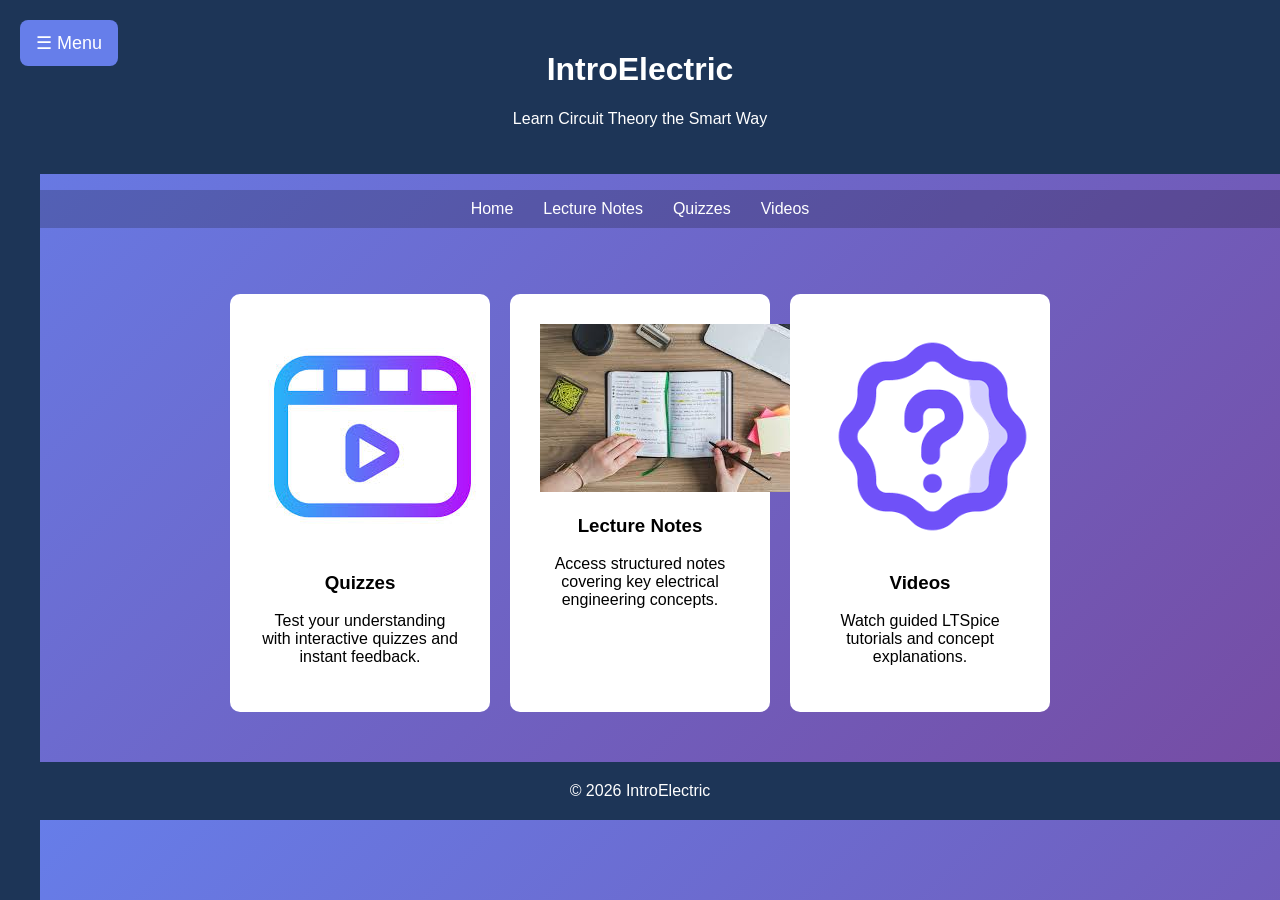
==== index.html @ 7945dc40 "Update image sources for feature cards in index.html" ====
<!DOCTYPE html>
<html>
<head>
    <title>IntroElectric</title>
    <link rel="stylesheet" href="style.css">
</head>

<body>

<!-- MENU BUTTON -->
<button class="menu-btn" onclick="toggleSidebar()">☰ Menu</button>

<!-- SIDEBAR -->
<div id="sidebar" class="sidebar">

    <h2>Course Content</h2>

    <h3>Week 1</h3>
    <a href="notes/ohms-law.html">Topic</a>
    <a href="videos/week1.html">Video</a>
    <a href="quizzes/fundamentals.html">Quiz</a>

    <h3>Week 2</h3>
    <a href="notes/kirchhoff.html">Topic</a>
    <a href="videos/week2.html">Video</a>
    <a href="quizzes/circuit-theorems.html">Quiz</a>

    <h3>Week 3</h3>
    <a href="notes/rlc.html">Topic</a>
    <a href="videos/week3.html">Video</a>
    <a href="quizzes/rlc.html">Quiz</a>

</div>

<header>
    <h1>IntroElectric</h1>
    <p>Learn Circuit Theory the Smart Way</p>
</header>

<nav>
    <ul>
        <li><a href="home.html">Home</a></li>
        <li><a href="lecture-notes.html">Lecture Notes</a></li>
        <li><a href="quizzes.html">Quizzes</a></li>
        <li><a href="video-library.html">Videos</a></li>
    </ul>
</nav>

<section class="features">

    <!-- QUIZ CARD -->
    <a href="quizzes.html" class="feature-card">
        <img src="images/quiz.jpg" alt="Quiz Image" class="feature-img">
        <h3>Quizzes</h3>
        <p>Test your understanding with interactive quizzes and instant feedback.</p>
    </a>

    <!-- LECTURE NOTES CARD -->
    <a href="lecture-notes.html" class="feature-card">
        <img src="images/notes.jpg" alt="Notes Image" class="feature-img">
        <h3>Lecture Notes</h3>
        <p>Access structured notes covering key electrical engineering concepts.</p>
    </a>

    <!-- VIDEO CARD -->
    <a href="video-library.html" class="feature-card">
        <img src="images/images.png" alt="Video Image" class="feature-img">
        <h3>Videos</h3>
        <p>Watch guided LTSpice tutorials and concept explanations.</p>
    </a>

</section>
<footer>
    © 2026 IntroElectric
</footer>

<script>
function toggleSidebar() {
    document.getElementById("sidebar").classList.toggle("active");
}
</script>

</body>
</html>
---- style.css ----
body {
    font-family: Arial, sans-serif;
    margin: 0;
    background: linear-gradient(135deg, #667eea, #764ba2);
    color: white;
    text-align: center;
}

header {
    background: #1d3557;
    padding: 30px;
}

nav ul {
    list-style: none;
    display: flex;
    justify-content: center;
    background: rgba(0,0,0,0.2);
    padding: 10px;
}

nav ul li {
    margin: 0 15px;
}

nav ul li a {
    color: white;
    text-decoration: none;
}

.features {
    display: flex;
    justify-content: center;
    gap: 20px;
    padding: 50px;
}

.feature-card {
    background: white;
    color: black;
    padding: 30px;
    border-radius: 10px;
    text-decoration: none;
    width: 200px;
}

.container {
    background: white;
    color: black;
    padding: 30px;
    margin: 30px auto;
    width: 80%;
    border-radius: 10px;
}

.quiz-list a {
    display: block;
    padding: 15px;
    background: #667eea;
    color: white;
    margin: 10px;
    text-decoration: none;
    border-radius: 5px;
}

footer {
    background: #1d3557;
    padding: 20px;
}
/* MENU BUTTON */
.menu-btn {
    position: fixed;
    top: 20px;
    left: 20px;
    background: #667eea;
    color: white;
    border: none;
    padding: 12px 16px;
    font-size: 18px;
    border-radius: 8px;
    cursor: pointer;
    z-index: 1000;
}

/* SIDEBAR */
.sidebar {
    position: fixed;
    left: -260px;
    top: 0;
    width: 260px;
    height: 100%;
    background: #1d3557;
    padding: 20px;
    transition: 0.3s;
    z-index: 999;
}

.sidebar.active {
    left: 0;
}

.sidebar h2 {
    color: white;
    margin-bottom: 15px;
}

.sidebar h3 {
    color: #ccc;
    margin-top: 15px;
}

.sidebar a {
    display: block;
    color: white;
    text-decoration: none;
    padding: 8px 0;
}

.sidebar a:hover {
    color: #667eea;
}
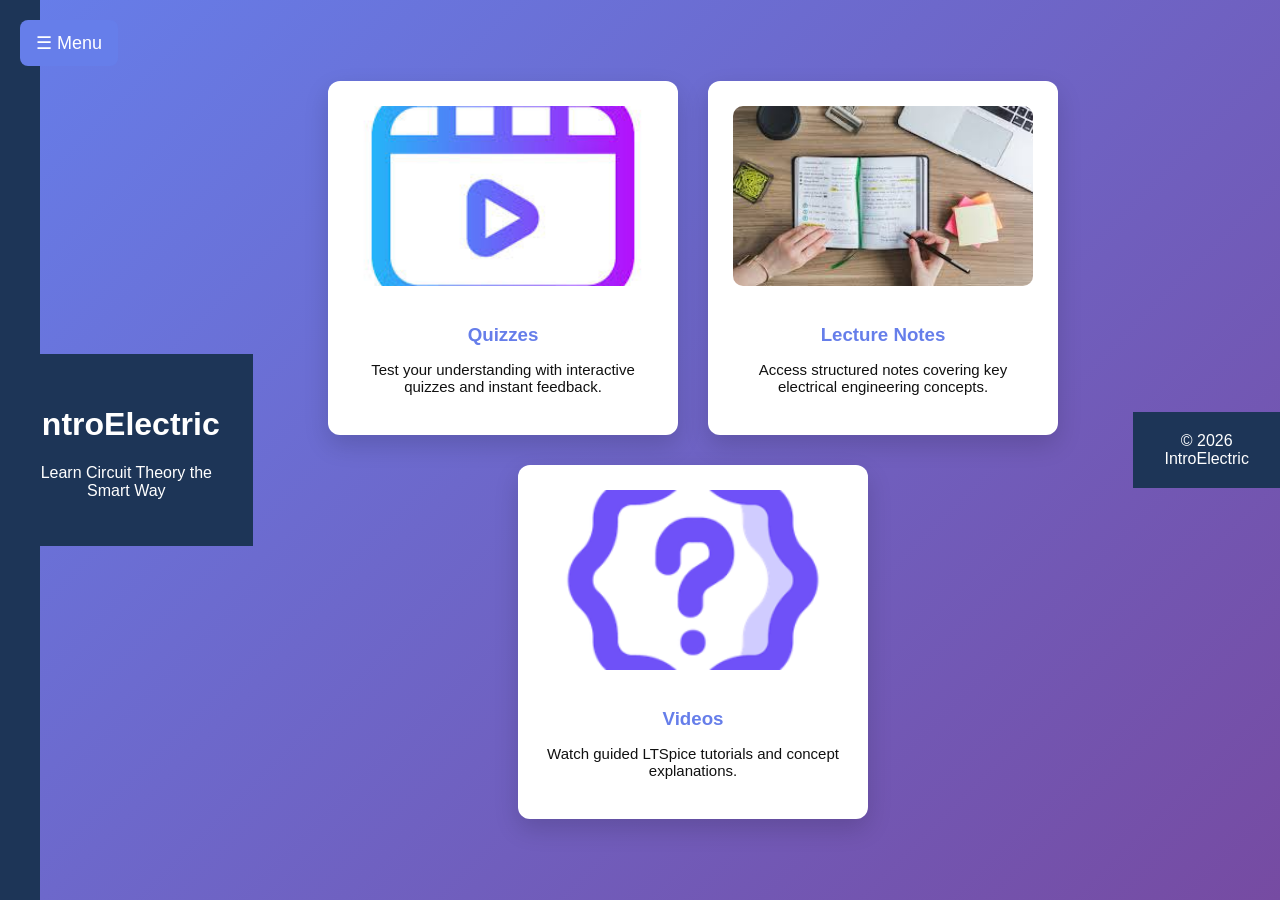
==== commit 0463fbb7: "Remove navigation menu from index.html Removed the navigation menu from the index.html file." ====
--- a/index.html
+++ b/index.html
@@ -37,14 +37,7 @@
     <p>Learn Circuit Theory the Smart Way</p>
 </header>
 
-<nav>
-    <ul>
-        <li><a href="home.html">Home</a></li>
-        <li><a href="lecture-notes.html">Lecture Notes</a></li>
-        <li><a href="quizzes.html">Quizzes</a></li>
-        <li><a href="video-library.html">Videos</a></li>
-    </ul>
-</nav>
+
 
 <section class="features">
 
--- a/style.css
+++ b/style.css
@@ -11,22 +11,45 @@
     padding: 30px;
 }
 
-nav ul {
-    list-style: none;
-    display: flex;
-    justify-content: center;
-    background: rgba(0,0,0,0.2);
-    padding: 10px;
+body {
+  background-color: #efeeee; /* The background must match the navbar color */
+  font-family: 'Poppins', sans-serif;
+  display: flex;
+  justify-content: center;
+  align-items: center;
+  height: 100vh;
 }
 
-nav ul li {
-    margin: 0 15px;
+.puffy-nav {
+  background-color: #efeeee;
+  padding: 20px 40px;
+  border-radius: 50px; /* Highly rounded corners for a "puffier" look */
+  /* This double shadow creates the 3D raised effect */
+  box-shadow: 9px 9px 16px rgb(163, 177, 198, 0.6), 
+             -9px -9px 16px rgba(255, 255, 255, 0.5);
 }
 
-nav ul li a {
-    color: white;
-    text-decoration: none;
+.puffy-nav ul {
+  display: flex;
+  list-style: none;
+  gap: 20px;
 }
+
+.puffy-nav a {
+  text-decoration: none;
+  color: #444;
+  padding: 10px 20px;
+  border-radius: 20px;
+  transition: all 0.3s ease;
+}
+
+/* Inset effect for the active link or on hover */
+.puffy-nav a.active, .puffy-nav a:hover {
+  box-shadow: inset 5px 5px 10px #cbced1, 
+              inset -5px -5px 10px #ffffff;
+  color: #6d5dfc; /* Subtle color change */
+}
+
 
 .features {
     display: flex;
@@ -43,7 +66,47 @@
     text-decoration: none;
     width: 200px;
 }
+.features {
+    display: flex;
+    justify-content: center;
+    gap: 30px;
+    padding: 60px 20px;
+    flex-wrap: wrap;
+}
 
+.feature-card {
+    background: white;
+    color: #111;
+    width: 300px;
+    padding: 25px;
+    border-radius: 12px;
+    text-align: center;
+    text-decoration: none;
+    box-shadow: 0 10px 25px rgba(0,0,0,0.15);
+    transition: 0.3s;
+}
+
+.feature-card:hover {
+    transform: translateY(-8px);
+    box-shadow: 0 20px 40px rgba(102,126,234,0.3);
+}
+
+.feature-img {
+    width: 100%;
+    height: 180px;
+    object-fit: cover;
+    border-radius: 10px;
+    margin-bottom: 15px;
+}
+
+.feature-card h3 {
+    margin-bottom: 10px;
+    color: #667eea;
+}
+
+.feature-card p {
+    font-size: 15px;
+}
 .container {
     background: white;
     color: black;
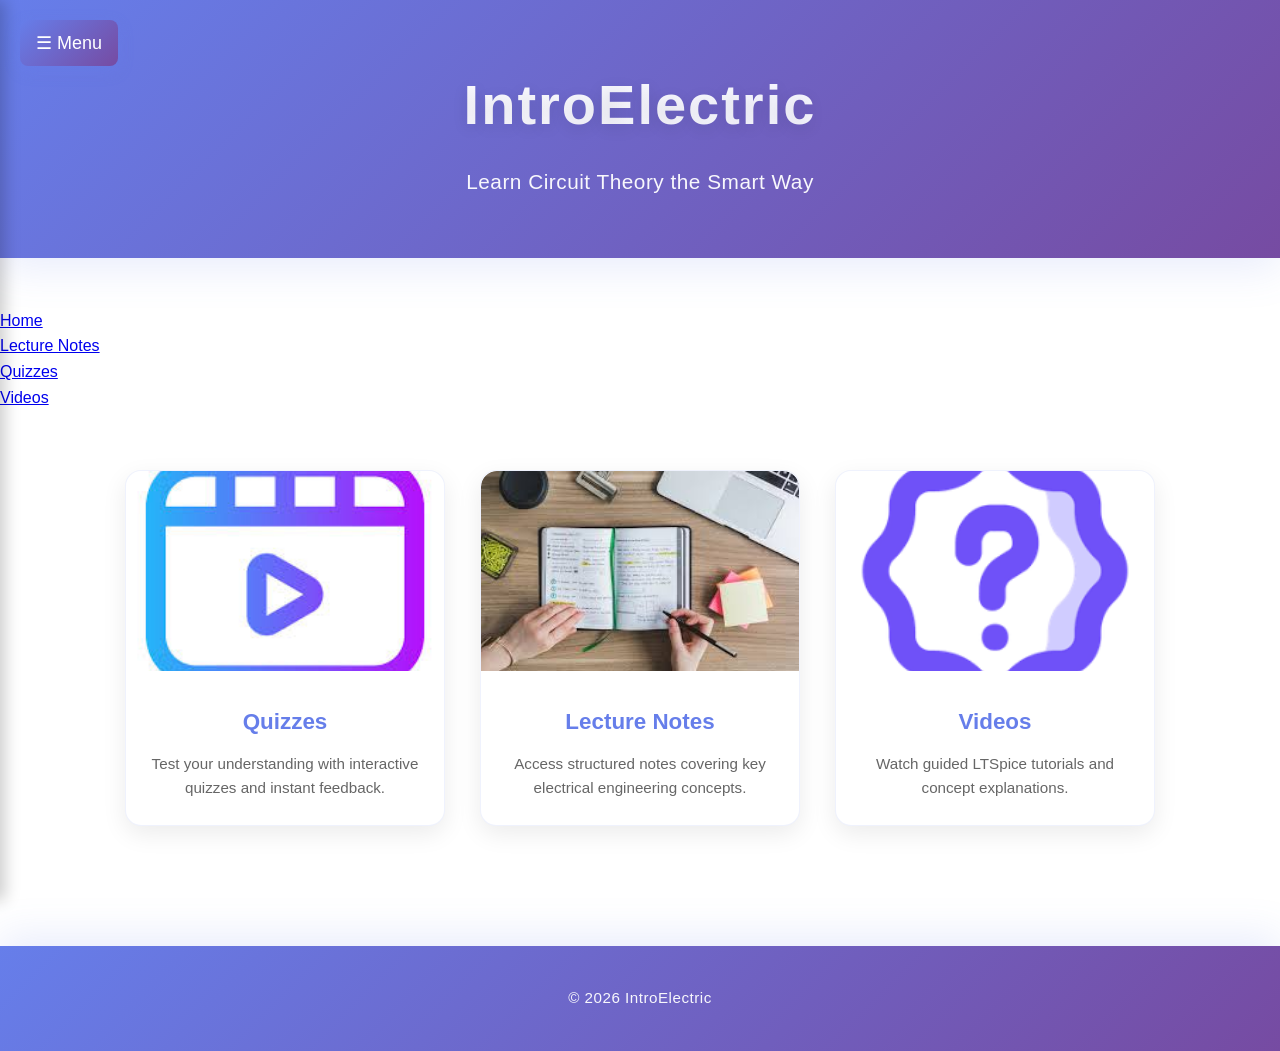
==== commit cc6dd30b: "Update index.html" ====
--- a/index.html
+++ b/index.html
@@ -37,7 +37,14 @@
     <p>Learn Circuit Theory the Smart Way</p>
 </header>
 
-
+<nav>
+    <ul>
+        <li><a href="home.html">Home</a></li>
+        <li><a href="lecture-notes.html">Lecture Notes</a></li>
+        <li><a href="quizzes.html">Quizzes</a></li>
+        <li><a href="video-library.html">Videos</a></li>
+    </ul>
+</nav>
 
 <section class="features">
 
--- a/style.css
+++ b/style.css
@@ -1,141 +1,51 @@
+* {
+    margin: 0;
+    padding: 0;
+    box-sizing: border-box;
+}
+
 body {
-    font-family: Arial, sans-serif;
+    font-family: 'Poppins', 'Segoe UI', Tahoma, Geneva, Verdana, sans-serif;
+    background-color: #ffffff;
+    color: #333;
+    line-height: 1.6;
+}
+
+/* HEADER & LOGO STYLING */
+header {
+    background: linear-gradient(135deg, #667eea 0%, #764ba2 100%);
+    padding: 60px 30px;
+    text-align: center;
+    box-shadow: 0 10px 40px rgba(102, 126, 234, 0.15);
+    margin-bottom: 50px;
+}
+
+header h1 {
+    font-size: 3.5em;
+    font-weight: 800;
+    background: linear-gradient(135deg, #ffffff, #f0f0ff);
+    -webkit-background-clip: text;
+    -webkit-text-fill-color: transparent;
+    background-clip: text;
+    letter-spacing: 2px;
+    margin-bottom: 15px;
+    text-shadow: 0 4px 15px rgba(0, 0, 0, 0.1);
+}
+
+header p {
+    font-size: 1.3em;
+    color: rgba(255, 255, 255, 0.95);
+    font-weight: 300;
+    letter-spacing: 0.5px;
     margin: 0;
-    background: linear-gradient(135deg, #667eea, #764ba2);
-    color: white;
-    text-align: center;
-}
-
-header {
-    background: #1d3557;
-    padding: 30px;
-}
-
-body {
-  background-color: #efeeee; /* The background must match the navbar color */
-  font-family: 'Poppins', sans-serif;
-  display: flex;
-  justify-content: center;
-  align-items: center;
-  height: 100vh;
-}
-
-.puffy-nav {
-  background-color: #efeeee;
-  padding: 20px 40px;
-  border-radius: 50px; /* Highly rounded corners for a "puffier" look */
-  /* This double shadow creates the 3D raised effect */
-  box-shadow: 9px 9px 16px rgb(163, 177, 198, 0.6), 
-             -9px -9px 16px rgba(255, 255, 255, 0.5);
-}
-
-.puffy-nav ul {
-  display: flex;
-  list-style: none;
-  gap: 20px;
-}
-
-.puffy-nav a {
-  text-decoration: none;
-  color: #444;
-  padding: 10px 20px;
-  border-radius: 20px;
-  transition: all 0.3s ease;
-}
-
-/* Inset effect for the active link or on hover */
-.puffy-nav a.active, .puffy-nav a:hover {
-  box-shadow: inset 5px 5px 10px #cbced1, 
-              inset -5px -5px 10px #ffffff;
-  color: #6d5dfc; /* Subtle color change */
-}
-
-
-.features {
-    display: flex;
-    justify-content: center;
-    gap: 20px;
-    padding: 50px;
-}
-
-.feature-card {
-    background: white;
-    color: black;
-    padding: 30px;
-    border-radius: 10px;
-    text-decoration: none;
-    width: 200px;
-}
-.features {
-    display: flex;
-    justify-content: center;
-    gap: 30px;
-    padding: 60px 20px;
-    flex-wrap: wrap;
-}
-
-.feature-card {
-    background: white;
-    color: #111;
-    width: 300px;
-    padding: 25px;
-    border-radius: 12px;
-    text-align: center;
-    text-decoration: none;
-    box-shadow: 0 10px 25px rgba(0,0,0,0.15);
-    transition: 0.3s;
-}
-
-.feature-card:hover {
-    transform: translateY(-8px);
-    box-shadow: 0 20px 40px rgba(102,126,234,0.3);
-}
-
-.feature-img {
-    width: 100%;
-    height: 180px;
-    object-fit: cover;
-    border-radius: 10px;
-    margin-bottom: 15px;
-}
-
-.feature-card h3 {
-    margin-bottom: 10px;
-    color: #667eea;
-}
-
-.feature-card p {
-    font-size: 15px;
-}
-.container {
-    background: white;
-    color: black;
-    padding: 30px;
-    margin: 30px auto;
-    width: 80%;
-    border-radius: 10px;
-}
-
-.quiz-list a {
-    display: block;
-    padding: 15px;
-    background: #667eea;
-    color: white;
-    margin: 10px;
-    text-decoration: none;
-    border-radius: 5px;
-}
-
-footer {
-    background: #1d3557;
-    padding: 20px;
-}
+}
+
 /* MENU BUTTON */
 .menu-btn {
     position: fixed;
     top: 20px;
     left: 20px;
-    background: #667eea;
+    background: linear-gradient(135deg, #667eea, #764ba2);
     color: white;
     border: none;
     padding: 12px 16px;
@@ -143,6 +53,13 @@
     border-radius: 8px;
     cursor: pointer;
     z-index: 1000;
+    box-shadow: 0 5px 15px rgba(102, 126, 234, 0.3);
+    transition: all 0.3s ease;
+}
+
+.menu-btn:hover {
+    transform: translateY(-2px);
+    box-shadow: 0 8px 20px rgba(102, 126, 234, 0.4);
 }
 
 /* SIDEBAR */
@@ -152,10 +69,12 @@
     top: 0;
     width: 260px;
     height: 100%;
-    background: #1d3557;
+    background: linear-gradient(180deg, #1d3557 0%, #0f1f2e 100%);
     padding: 20px;
-    transition: 0.3s;
+    transition: 0.3s ease;
     z-index: 999;
+    box-shadow: 5px 0 15px rgba(0, 0, 0, 0.2);
+    overflow-y: auto;
 }
 
 .sidebar.active {
@@ -164,21 +83,243 @@
 
 .sidebar h2 {
     color: white;
-    margin-bottom: 15px;
+    margin-bottom: 25px;
+    font-size: 1.3em;
+    border-bottom: 2px solid #667eea;
+    padding-bottom: 12px;
 }
 
 .sidebar h3 {
-    color: #ccc;
-    margin-top: 15px;
+    color: #667eea;
+    margin-top: 20px;
+    margin-bottom: 12px;
+    font-size: 0.95em;
 }
 
 .sidebar a {
     display: block;
-    color: white;
+    color: rgba(255, 255, 255, 0.8);
     text-decoration: none;
-    padding: 8px 0;
+    padding: 10px 0;
+    transition: all 0.3s ease;
+    margin-left: 8px;
 }
 
 .sidebar a:hover {
     color: #667eea;
-}
+    padding-left: 10px;
+}
+
+/* FEATURES SECTION */
+.features {
+    display: flex;
+    justify-content: center;
+    gap: 35px;
+    padding: 60px 20px;
+    flex-wrap: nowrap;
+    max-width: 1400px;
+    margin: 0 auto;
+}
+
+/* FEATURE CARDS - ENHANCED */
+.feature-card {
+    background: white;
+    color: #333;
+    width: 320px;
+    padding: 0;
+    border-radius: 16px;
+    text-align: center;
+    text-decoration: none;
+    overflow: hidden;
+    box-shadow: 0 8px 25px rgba(0, 0, 0, 0.08);
+    transition: all 0.35s cubic-bezier(0.4, 0, 0.2, 1);
+    position: relative;
+    border: 1px solid rgba(102, 126, 234, 0.1);
+    flex-shrink: 0;
+}
+
+.feature-card::before {
+    content: '';
+    position: absolute;
+    top: 0;
+    left: 0;
+    right: 0;
+    height: 4px;
+    background: linear-gradient(90deg, #667eea, #764ba2);
+    transform: scaleX(0);
+    transform-origin: left;
+    transition: transform 0.3s ease;
+    z-index: 1;
+}
+
+.feature-card:hover {
+    transform: translateY(-12px);
+    box-shadow: 0 20px 50px rgba(102, 126, 234, 0.25);
+}
+
+.feature-card:hover::before {
+    transform: scaleX(1);
+}
+
+.feature-img {
+    width: 100%;
+    height: 200px;
+    object-fit: cover;
+    border-radius: 16px 16px 0 0;
+    transition: transform 0.4s ease;
+}
+
+.feature-card:hover .feature-img {
+    transform: scale(1.05);
+}
+
+.feature-card h3 {
+    margin: 25px 0 12px 0;
+    color: #667eea;
+    font-size: 1.4em;
+    font-weight: 700;
+    padding: 0 20px;
+}
+
+.feature-card p {
+    font-size: 0.95em;
+    color: #666;
+    padding: 0 20px 25px 20px;
+    line-height: 1.6;
+}
+
+/* FOOTER */
+footer {
+    background: linear-gradient(135deg, #667eea 0%, #764ba2 100%);
+    padding: 40px 30px;
+    text-align: center;
+    color: rgba(255, 255, 255, 0.95);
+    margin-top: 60px;
+    box-shadow: 0 -10px 40px rgba(102, 126, 234, 0.15);
+    font-size: 0.95em;
+    font-weight: 500;
+    letter-spacing: 0.5px;
+}
+
+/* PUFFY NAV (if needed for other pages) */
+.puffy-nav {
+    background-color: #f5f5f5;
+    padding: 20px 40px;
+    border-radius: 50px;
+    box-shadow: 0 8px 25px rgba(0, 0, 0, 0.1);
+}
+
+.puffy-nav ul {
+    display: flex;
+    list-style: none;
+    gap: 20px;
+}
+
+.puffy-nav a {
+    text-decoration: none;
+    color: #444;
+    padding: 12px 24px;
+    border-radius: 25px;
+    transition: all 0.3s ease;
+    font-weight: 500;
+}
+
+.puffy-nav a.active,
+.puffy-nav a:hover {
+    background: linear-gradient(135deg, #667eea, #764ba2);
+    color: white;
+    box-shadow: 0 5px 15px rgba(102, 126, 234, 0.3);
+}
+
+/* CONTAINER (for other pages) */
+.container {
+    background: white;
+    color: #333;
+    padding: 40px;
+    margin: 30px auto;
+    width: 90%;
+    max-width: 1000px;
+    border-radius: 16px;
+    box-shadow: 0 8px 25px rgba(0, 0, 0, 0.08);
+}
+
+.quiz-list a {
+    display: block;
+    padding: 18px;
+    background: linear-gradient(135deg, #667eea, #764ba2);
+    color: white;
+    margin: 15px 0;
+    text-decoration: none;
+    border-radius: 10px;
+    transition: all 0.3s ease;
+    font-weight: 500;
+}
+
+.quiz-list a:hover {
+    transform: translateX(10px);
+    box-shadow: 0 8px 20px rgba(102, 126, 234, 0.3);
+}
+
+/* RESPONSIVE DESIGN */
+@media (max-width: 768px) {
+    header h1 {
+        font-size: 2.5em;
+    }
+
+    header p {
+        font-size: 1.1em;
+    }
+
+    .features {
+        gap: 25px;
+        padding: 40px 15px;
+        flex-wrap: wrap;
+    }
+
+    .feature-card {
+        width: 100%;
+        max-width: 350px;
+    }
+
+    .container {
+        width: 95%;
+        padding: 25px;
+    }
+}
+
+@media (max-width: 480px) {
+    header {
+        padding: 40px 20px;
+        margin-bottom: 30px;
+    }
+
+    header h1 {
+        font-size: 2em;
+        letter-spacing: 1px;
+    }
+
+    header p {
+        font-size: 1em;
+    }
+
+    .features {
+        gap: 20px;
+        padding: 30px 15px;
+        flex-wrap: wrap;
+    }
+
+    .feature-card {
+        width: 100%;
+        padding: 0;
+    }
+
+    .feature-card h3 {
+        font-size: 1.2em;
+        margin: 20px 0 10px 0;
+    }
+
+    .feature-card p {
+        font-size: 0.9em;
+        padding: 0 15px 20px 15px;
+    }
+}
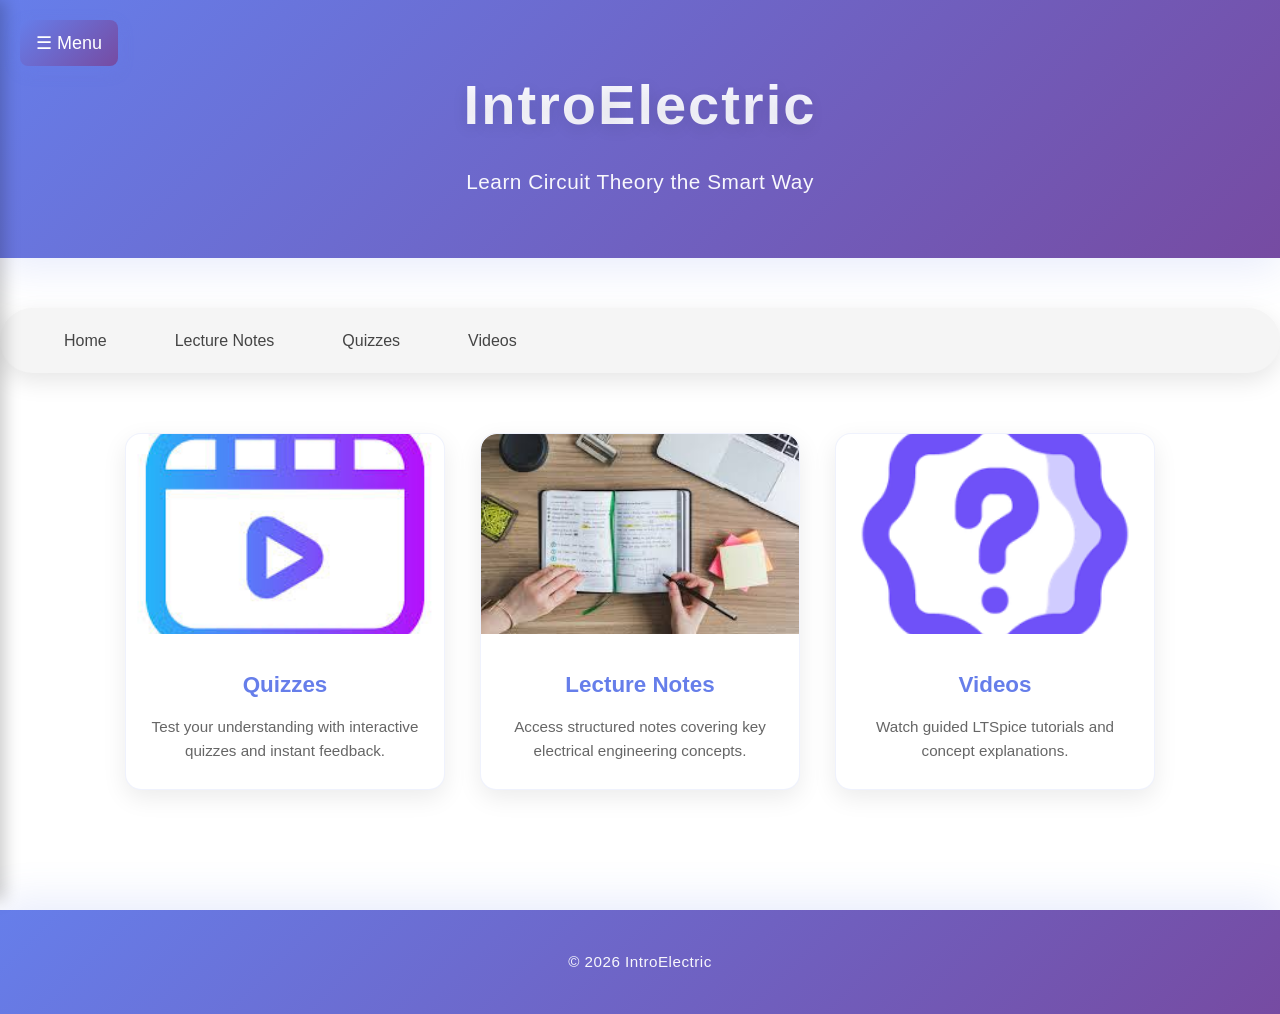
==== commit a89bb8ed: "Style navigation bar with puffy-nav class to match website design" ====
--- a/index.html
+++ b/index.html
@@ -37,7 +37,7 @@
     <p>Learn Circuit Theory the Smart Way</p>
 </header>
 
-<nav>
+<nav class="puffy-nav">
     <ul>
         <li><a href="home.html">Home</a></li>
         <li><a href="lecture-notes.html">Lecture Notes</a></li>
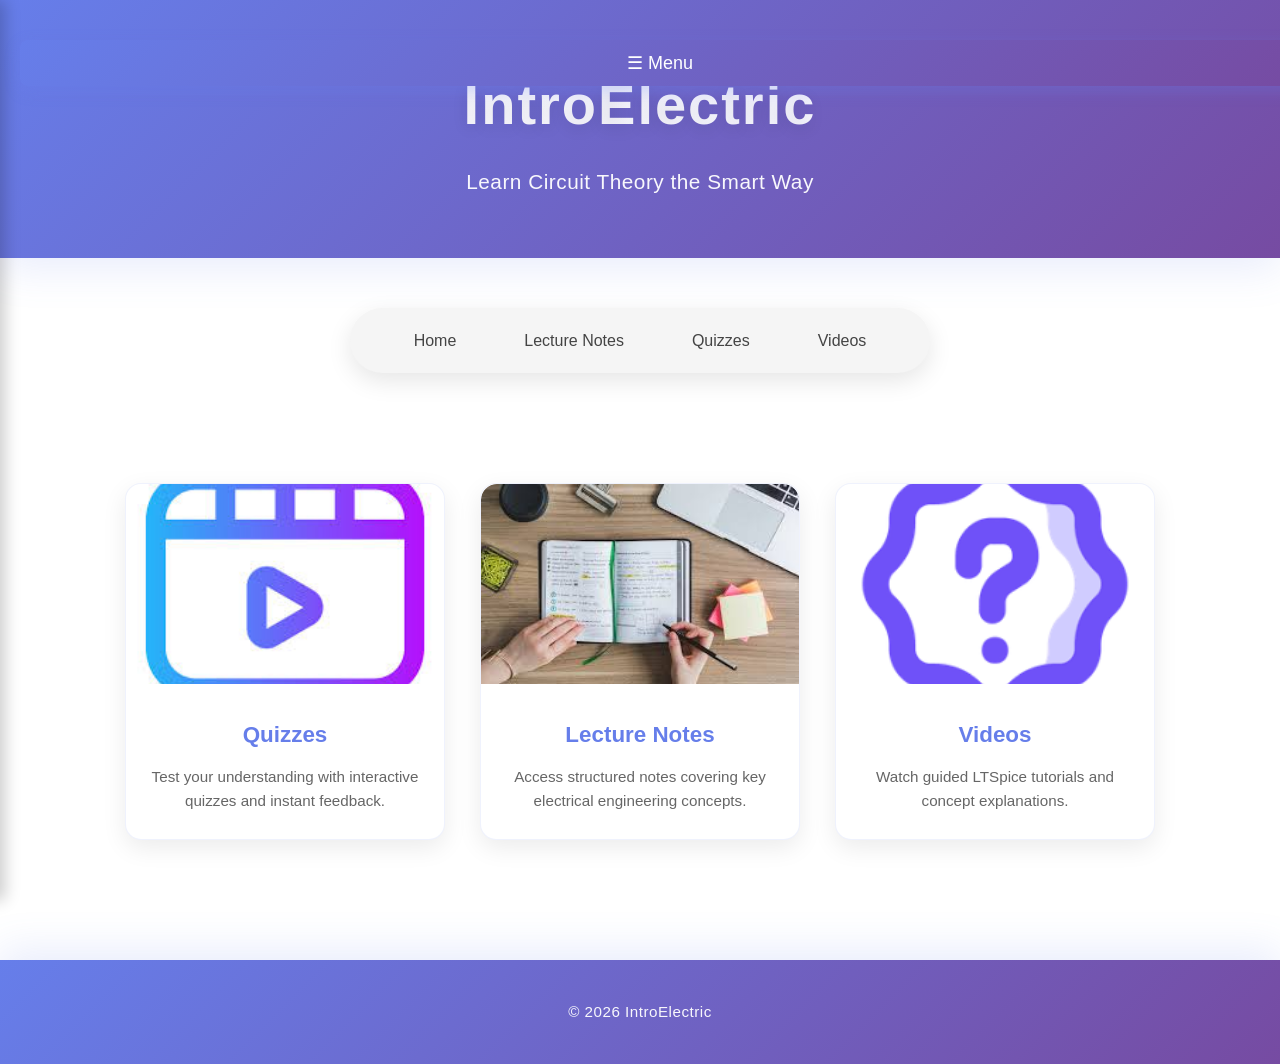
==== commit d759d21b: "Update index.html" ====
--- a/index.html
+++ b/index.html
@@ -15,20 +15,20 @@
 
     <h2>Course Content</h2>
 
-    <h3>Week 1</h3>
+    <h3>introduction To Ltspice</h3>
+    <a href="notes/introduction-to-ltspice.html"> Topic</a>
+    <a href="videos/introduction-to-ltspice.html">Video</a>
+    <a href="quizzes/introduction-to-ltspice.html">Quiz</a>
+
+    <h3>Ohm's Law</h3>
     <a href="notes/ohms-law.html">Topic</a>
-    <a href="videos/week1.html">Video</a>
-    <a href="quizzes/fundamentals.html">Quiz</a>
+    <a href="videos/ohms-law.html">Video</a>
+    <a href="quizzes/ohms-law.html">Quiz</a>
 
-    <h3>Week 2</h3>
-    <a href="notes/kirchhoff.html">Topic</a>
-    <a href="videos/week2.html">Video</a>
-    <a href="quizzes/circuit-theorems.html">Quiz</a>
-
-    <h3>Week 3</h3>
-    <a href="notes/rlc.html">Topic</a>
-    <a href="videos/week3.html">Video</a>
-    <a href="quizzes/rlc.html">Quiz</a>
+    <h3>Kirchhof's Law</h3>
+    <a href="notes/kirchhoffs-laws.html">Topic</a>
+    <a href="videos/kirchhoffs-law.html">Video</a>
+    <a href="quizzes/kirchhoffs-law.html">Quiz</a>
 
 </div>
 
@@ -39,7 +39,7 @@
 
 <nav class="puffy-nav">
     <ul>
-        <li><a href="home.html">Home</a></li>
+        <li><a href="index.html">Home</a></li>
         <li><a href="lecture-notes.html">Lecture Notes</a></li>
         <li><a href="quizzes.html">Quizzes</a></li>
         <li><a href="video-library.html">Videos</a></li>
--- a/style.css
+++ b/style.css
@@ -201,18 +201,26 @@
     letter-spacing: 0.5px;
 }
 
-/* PUFFY NAV (if needed for other pages) */
+/* PUFFY NAV - CENTERED */
 .puffy-nav {
     background-color: #f5f5f5;
     padding: 20px 40px;
     border-radius: 50px;
     box-shadow: 0 8px 25px rgba(0, 0, 0, 0.1);
+    display: flex;
+    justify-content: center;
+    margin: 0 auto 50px;
+    max-width: fit-content;
+    margin-left: auto;
+    margin-right: auto;
 }
 
 .puffy-nav ul {
     display: flex;
     list-style: none;
     gap: 20px;
+    flex-wrap: wrap;
+    justify-content: center;
 }
 
 .puffy-nav a {
@@ -253,6 +261,7 @@
     border-radius: 10px;
     transition: all 0.3s ease;
     font-weight: 500;
+    text-align: center;
 }
 
 .quiz-list a:hover {
@@ -285,6 +294,19 @@
         width: 95%;
         padding: 25px;
     }
+
+    .puffy-nav {
+        padding: 15px 20px;
+    }
+
+    .puffy-nav ul {
+        gap: 10px;
+    }
+
+    .puffy-nav a {
+        padding: 10px 16px;
+        font-size: 0.9em;
+    }
 }
 
 @media (max-width: 480px) {
@@ -322,4 +344,104 @@
         font-size: 0.9em;
         padding: 0 15px 20px 15px;
     }
-}
+
+    .puffy-nav {
+        padding: 12px 15px;
+    }
+
+    .puffy-nav ul {
+        gap: 8px;
+    }
+
+    .puffy-nav a {
+        padding: 8px 12px;
+        font-size: 0.85em;
+    }
+}
+/* ========== QUIZ PAGE DESIGN ========== */
+
+/* Question box (white card like your site) */
+.question {
+    background: white;
+    padding: 20px;
+    margin-bottom: 20px;
+    border-radius: 12px;
+    box-shadow: 0 8px 20px rgba(0,0,0,0.08);
+    text-align: left;
+    transition: 0.3s;
+}
+
+.question:hover {
+    transform: translateY(-3px);
+}
+
+/* Question text */
+.question p {
+    font-weight: 600;
+    margin-bottom: 12px;
+    color: #333;
+}
+
+/* Answer options */
+.question label {
+    display: block;
+    margin: 8px 0;
+    cursor: pointer;
+    padding: 6px;
+    border-radius: 6px;
+    transition: 0.2s;
+}
+
+.question label:hover {
+    background: rgba(102,126,234,0.1);
+}
+
+/* CORRECT ANSWER BOX (GREEN TRANSPARENT) */
+.answer-correct {
+    background: rgba(40, 167, 69, 0.15);
+    border-left: 4px solid #28a745;
+    padding: 10px;
+    border-radius: 8px;
+    margin-top: 10px;
+    color: #155724;
+}
+
+/* WRONG ANSWER BOX (RED TRANSPARENT) */
+.answer-wrong {
+    background: rgba(220, 53, 69, 0.15);
+    border-left: 4px solid #dc3545;
+    padding: 10px;
+    border-radius: 8px;
+    margin-top: 10px;
+    color: #721c24;
+}
+
+/* RESULT BOX */
+#result {
+    margin-top: 25px;
+    padding: 20px;
+    border-radius: 12px;
+    font-weight: bold;
+    background: linear-gradient(135deg, #667eea, #764ba2);
+    color: white;
+    text-align: center;
+}
+
+/* SUBMIT BUTTON MATCHES SITE */
+button {
+    width: 100%;
+    padding: 14px;
+    background: linear-gradient(135deg, #667eea, #764ba2);
+    border: none;
+    color: white;
+    border-radius: 10px;
+    font-size: 16px;
+    cursor: pointer;
+    margin-top: 20px;
+    transition: 0.3s;
+}
+
+button:hover {
+    transform: translateY(-2px);
+    box-shadow: 0 8px 20px rgba(102,126,234,0.3);
+}
